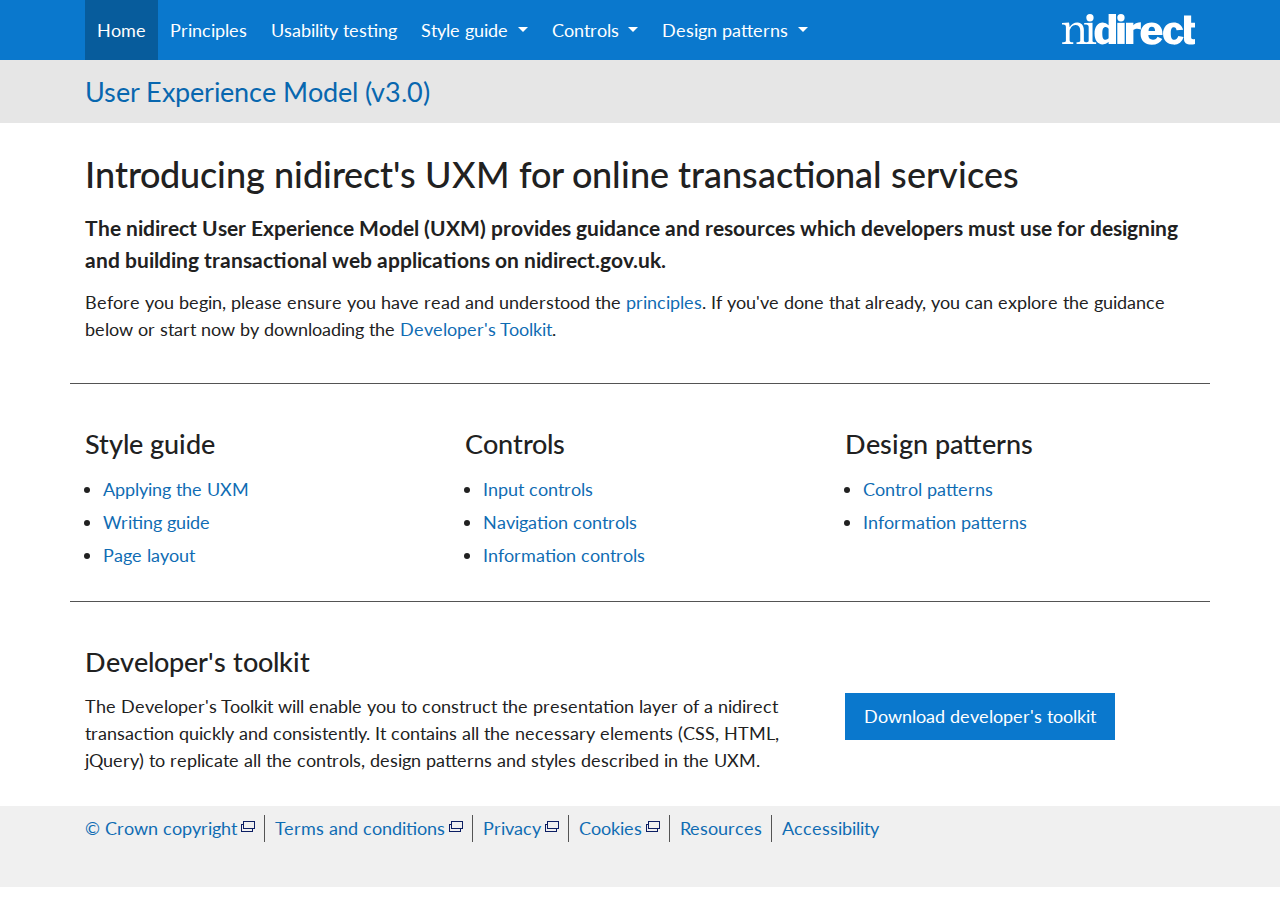
==== index.html @ c31d97f0 "Initial Commit" ====
<!DOCTYPE html>
<html lang="en">

<head>
	<meta charset="utf-8" />
	<meta http-equiv="X-UA-Compatible" content="IE=edge">
	<title>Home | User Experience Model (UXM) | nidirect</title>
	<meta name="viewport" content="width=device-width, initial-scale=1">
	<meta name="robots" content="noindex, nofollow" />
	<link rel="icon" type="image/vnd.microsoft.icon" href="favicon.ico" />
	<link rel="shortcut icon" type="image/x-icon" href="favicon.ico" />
	<link rel="apple-touch-icon" href="favicon.ico" />
	<!-- Bootstrap -->
	<!--  <link href="css/bootstrap-4.3.1.css" rel="stylesheet">
    <link href="css/bootstrap.css" rel="stylesheet">  -->
	<link href="fontawesome/css/all.css" rel="stylesheet">
	<link href="css/main.css" rel="stylesheet">
</head>

<body>
	<div class="container skip-link">
		<a class="btn-skip-link" href="#main-content">Skip to content</a>
	</div>
	<header>
		<div class="container">
			<nav class="navbar navbar-expand-lg navbar-dark">
				<button class="navbar-toggler " type="button" data-toggle="collapse" data-target="#navbarSupportedContent" aria-controls="navbarSupportedContent" aria-expanded="false" aria-label="Toggle navigation"> <span class="fas fa-bars"></span>
				</button>
				<div class="collapse navbar-collapse" id="navbarSupportedContent">
					<ul class="navbar-nav mr-auto">
						<li class="nav-item active"> <a class="nav-link" href="index.html">Home <span class="sr-only">(current)</span></a>
						</li>
						<li class="nav-item"> <a class="nav-link" href="principles.html">Principles</a>
						</li>
						<li class="nav-item"> <a class="nav-link" href="usability-testing.html">Usability testing</a>
						</li>
						<li class="nav-item dropdown"> <a class="nav-link dropdown-toggle" href="#" id="navbarDropdown" role="button" data-toggle="dropdown" aria-haspopup="true" aria-expanded="false">
                         Style guide
                         </a>
							<div class="dropdown-menu" aria-labelledby="navbarDropdown"> <a class="dropdown-item" href="applying-uxm.html">Applying the UXM</a>
								<a class="dropdown-item" href="writing-guide.html">Writing guide</a>
								<a class="dropdown-item" href="page-layout.html">Page layout</a>
							</div>
						</li>
						<li class="nav-item dropdown"> <a class="nav-link dropdown-toggle" href="#" id="navbarDropdown" role="button" data-toggle="dropdown" aria-haspopup="true" aria-expanded="false">
                         Controls
                         </a>
							<div class="dropdown-menu" aria-labelledby="navbarDropdown"> <a class="dropdown-item" href="input-controls.html">Input controls</a>
								<a class="dropdown-item" href="navigation-controls.html">Navigation controls</a>
								<a class="dropdown-item" href="information-controls.html">Information controls</a>
							</div>
						</li>
						<li class="nav-item dropdown"> <a class="nav-link dropdown-toggle" href="#" id="navbarDropdown" role="button" data-toggle="dropdown" aria-haspopup="true" aria-expanded="false">
                         Design patterns
                         </a>
							<div class="dropdown-menu" aria-labelledby="navbarDropdown"> <a class="dropdown-item" href="control-patterns.html">Control patterns</a>
								<a class="dropdown-item" href="information-patterns.html">Information patterns</a>
							</div>
						</li>
					</ul>
				</div>
			</nav> <span class="nidirect-logo"><span class="sr-only">(n i direct government services)</span></span>
		</div>
		<!--service name-->
		<div class="jumbotron jumbotron-fluid service-name">
			<div class="container"> <span>User Experience Model (v3.0)</span>
			</div>
		</div>
	</header>
	<main id="main">
		<div class="container">
				<h1 id="main-content">Introducing nidirect's UXM for online transactional services</h1>
			<p class="intro">The nidirect User Experience Model (UXM) provides guidance and resources which developers must use for designing and building transactional web applications on nidirect.gov.uk.</p>
			<p>Before you begin, please ensure you have read and understood the <a href="principles.html">principles</a>. If you've done that already, you can explore the guidance below or start now by downloading the <a href="#toolkit" target="_self">Developer's Toolkit</a>.</p>
			<br>
			<div class="row column-container">
				<div class="col-md-4">
					<h2>Style guide</h2>
					<ul>
						<li><a href="applying-uxm.html">Applying the UXM</a>
						</li>
						<li><a href="writing-guide.html">Writing guide</a>
						</li>
						<li><a href="page-layout.html">Page layout</a>
						</li>
					</ul>
				</div>
				<div class="col-md-4">
					<h2>Controls</h2>
					<ul>
						<li><a href="input-controls.html">Input controls</a>
						</li>
						<li><a href="navigation-controls.html">Navigation controls</a>
						</li>
						<li><a href="information-controls.html">Information controls</a>
						</li>
					</ul>
				</div>
				<div class="col-md-4">
					<h2>Design patterns</h2>
					<ul>
						<li> <a href="control-patterns.html">Control patterns</a>
						</li>
						<li> <a href="information-patterns.html">Information patterns</a>
						</li>
					</ul>
				</div>
			</div>
			
			<div class="row column-container">
					
				
				<div class="col-12">
						<h2>Developer's toolkit</h2>
				</div>
				
				<div class="col-md-8">
					<p>The Developer's Toolkit will enable you to construct the presentation layer of a nidirect transaction quickly and consistently. It contains all the necessary elements (CSS, HTML, jQuery) to replicate all the controls, design patterns and styles described in the UXM.</p>
				</div>
				<div class="col-md-4 align-items-center" id="toolkit">
						<p><a class="link-button " href="http://uxm.nidirect.gov.uk/developers-toolkit-v2.2.zip">
							Download developer's toolkit
						</a>
					</p>
				</div>
				
			</div>
		</div>
	</main>
	<footer>
		<div class="container">
			<ul class="list-inline">
				<li class="list-inline-item"> <a href="http://www.nidirect.gov.uk/crown-copyright" target="_blank" rel="nofollow" title="(external link opens in a new window / tab)">
                               &copy;  Crown copyright<span class="elink"><span class="sr-only">(external link opens in a new window / tab)</span></span>
                           </a>
				</li>
				<li class="list-inline-item"> <a href="http://www.nidirect.gov.uk/terms-and-conditions" target="_blank" rel="nofollow" title="(external link opens in a new window / tab)">
                               Terms and conditions<span class="elink"><span class="sr-only">(external link opens in a new window / tab)</span></span>
                           </a>
				</li>
				<li class="list-inline-item"> <a href="http://www.nidirect.gov.uk/privacy" target="_blank" rel="nofollow" title="(external link opens in a new window / tab)">
                            Privacy<span class="elink"><span class="sr-only">(external link opens in a new window / tab)</span></span>
                        </a>
				</li>
				<li class="list-inline-item"> <a href="http://www.nidirect.gov.uk/cookies" target="_blank" rel="nofollow" title="(external link opens in a new window / tab)">
                            Cookies<span class="elink"><span class="sr-only">(external link opens in a new window / tab)</span></span>
                        </a>
				</li>
				<li class="list-inline-item"> <a href="resources.html">
                               Resources
                            </a>
				</li>
				<li class="list-inline-item"> <a href="accessibility.html">
                               Accessibility
                          </a>
				</li>
			</ul>
		</div>
	</footer>
	<!-- jQuery (necessary for Bootstrap's JavaScript plugins) -->
	<script src="js/jquery-3.3.1.min.js"></script>
	<!-- Include all compiled plugins (below), or include individual files as needed -->
	<script src="js/popper.min.js"></script>
	<script src="js/bootstrap-4.3.1.js"></script>
</body>

</html>
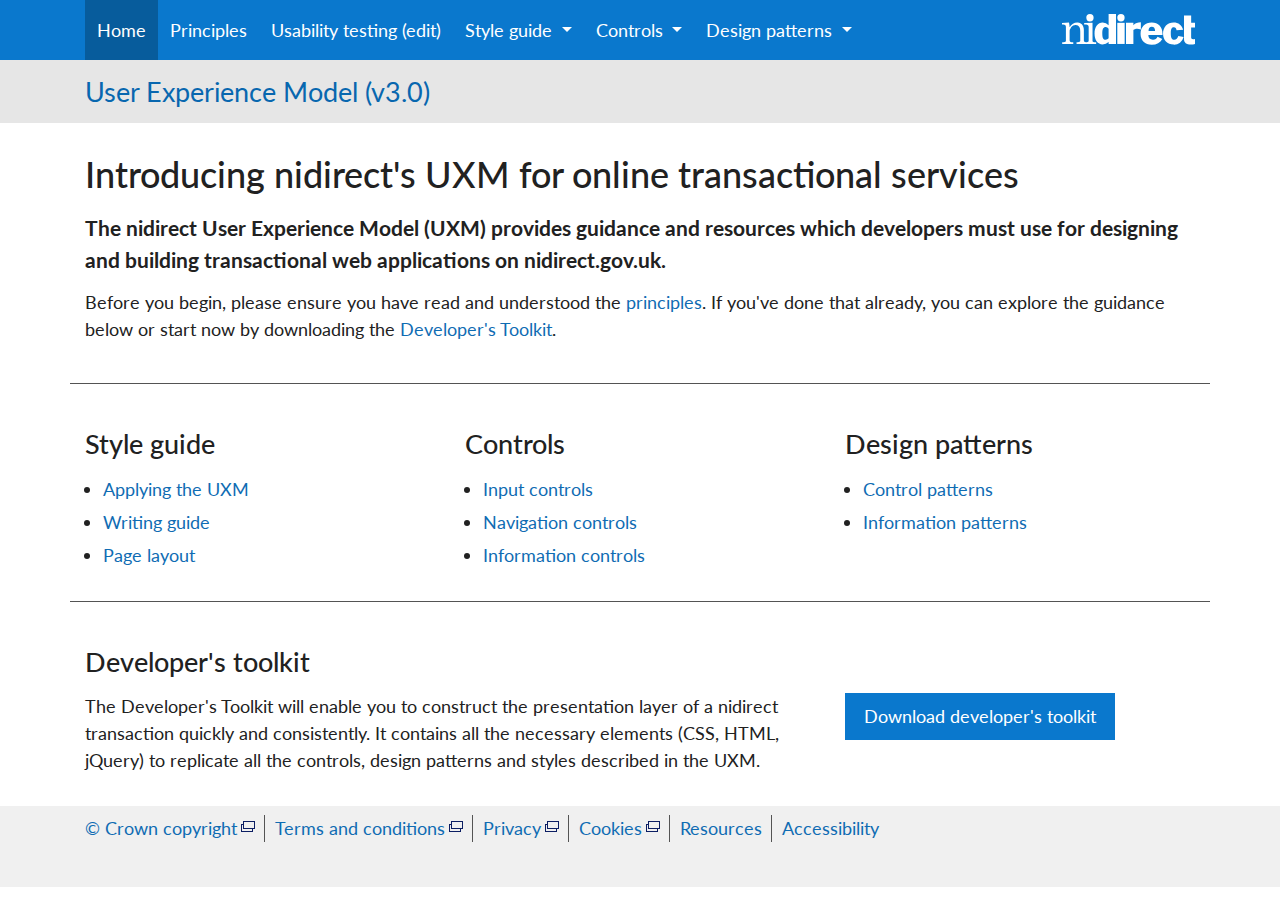
==== commit 1babd0df: "Added test commit" ====
--- a/index.html
+++ b/index.html
@@ -32,7 +32,7 @@
 						</li>
 						<li class="nav-item"> <a class="nav-link" href="principles.html">Principles</a>
 						</li>
-						<li class="nav-item"> <a class="nav-link" href="usability-testing.html">Usability testing</a>
+						<li class="nav-item"> <a class="nav-link" href="usability-testing.html">Usability testing (edit)</a>
 						</li>
 						<li class="nav-item dropdown"> <a class="nav-link dropdown-toggle" href="#" id="navbarDropdown" role="button" data-toggle="dropdown" aria-haspopup="true" aria-expanded="false">
                          Style guide
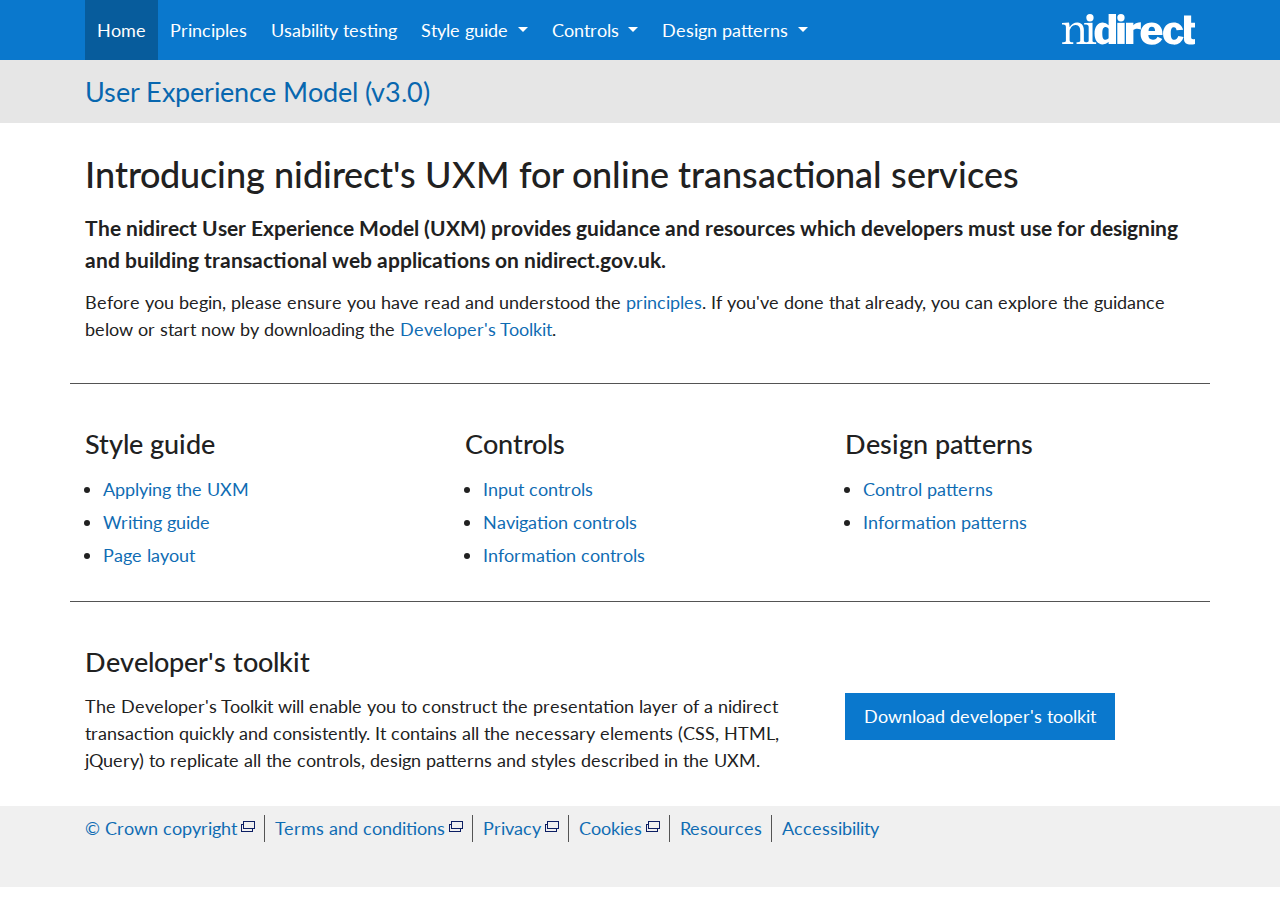
==== commit bef27a2f: "remove test edit" ====
--- a/index.html
+++ b/index.html
@@ -32,7 +32,7 @@
 						</li>
 						<li class="nav-item"> <a class="nav-link" href="principles.html">Principles</a>
 						</li>
-						<li class="nav-item"> <a class="nav-link" href="usability-testing.html">Usability testing (edit)</a>
+						<li class="nav-item"> <a class="nav-link" href="usability-testing.html">Usability testing</a>
 						</li>
 						<li class="nav-item dropdown"> <a class="nav-link dropdown-toggle" href="#" id="navbarDropdown" role="button" data-toggle="dropdown" aria-haspopup="true" aria-expanded="false">
                          Style guide
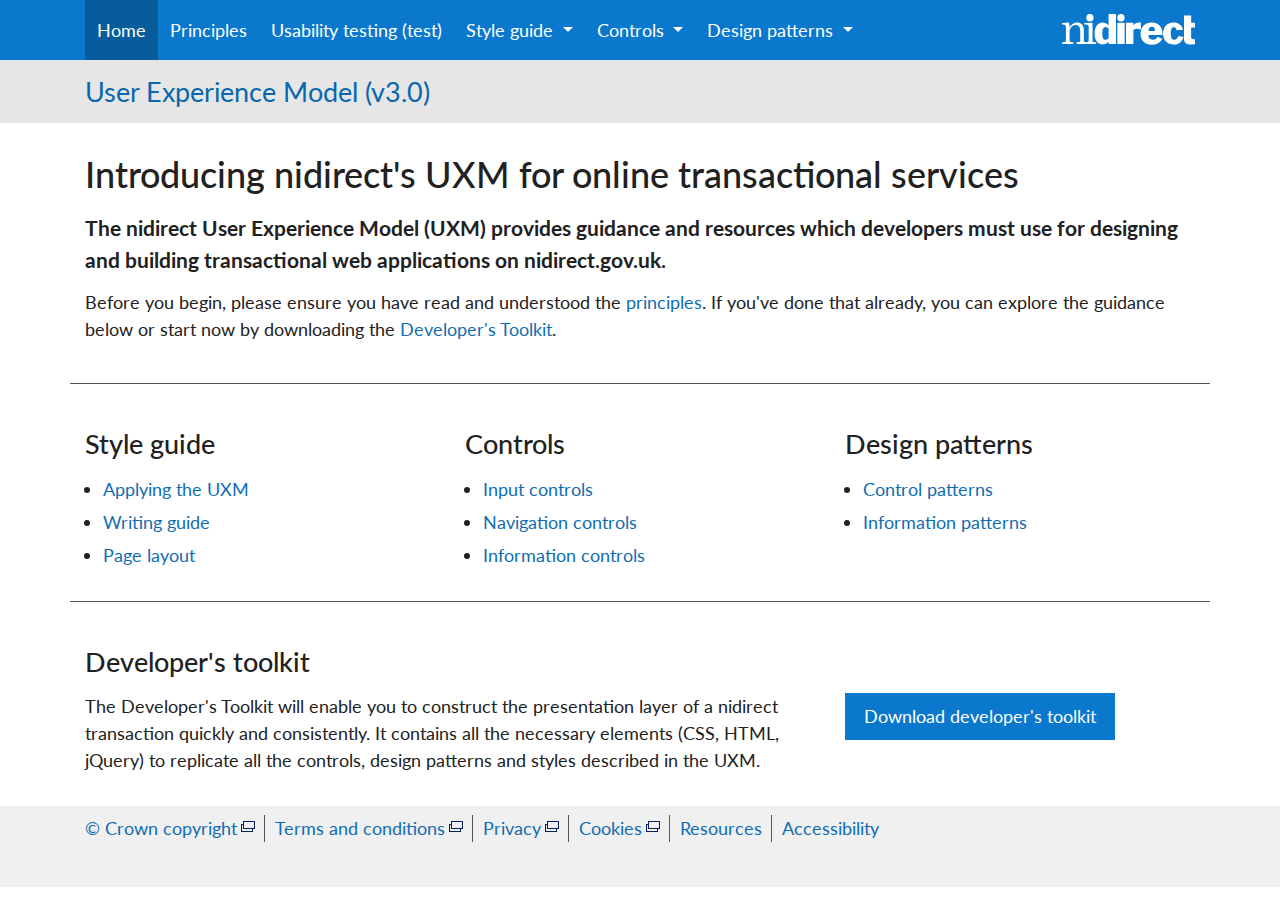
==== commit 469aef56: "testing 123" ====
--- a/index.html
+++ b/index.html
@@ -32,7 +32,7 @@
 						</li>
 						<li class="nav-item"> <a class="nav-link" href="principles.html">Principles</a>
 						</li>
-						<li class="nav-item"> <a class="nav-link" href="usability-testing.html">Usability testing</a>
+						<li class="nav-item"> <a class="nav-link" href="usability-testing.html">Usability testing (test)</a>
 						</li>
 						<li class="nav-item dropdown"> <a class="nav-link dropdown-toggle" href="#" id="navbarDropdown" role="button" data-toggle="dropdown" aria-haspopup="true" aria-expanded="false">
                          Style guide
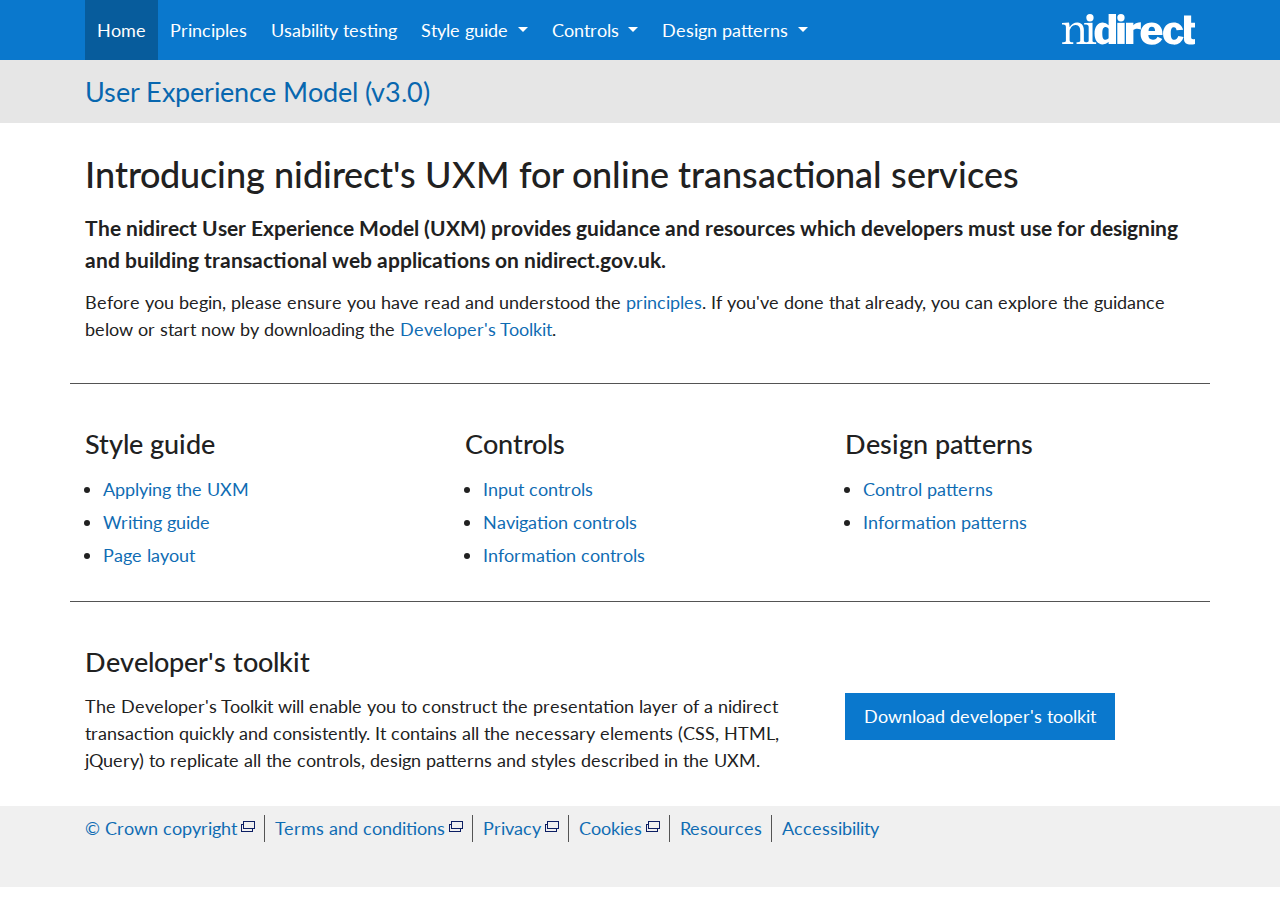
==== commit 621bd2db: "Changes in 2 files- corrections" ====
--- a/index.html
+++ b/index.html
@@ -32,7 +32,7 @@
 						</li>
 						<li class="nav-item"> <a class="nav-link" href="principles.html">Principles</a>
 						</li>
-						<li class="nav-item"> <a class="nav-link" href="usability-testing.html">Usability testing (test)</a>
+						<li class="nav-item"> <a class="nav-link" href="usability-testing.html">Usability testing</a>
 						</li>
 						<li class="nav-item dropdown"> <a class="nav-link dropdown-toggle" href="#" id="navbarDropdown" role="button" data-toggle="dropdown" aria-haspopup="true" aria-expanded="false">
                          Style guide
